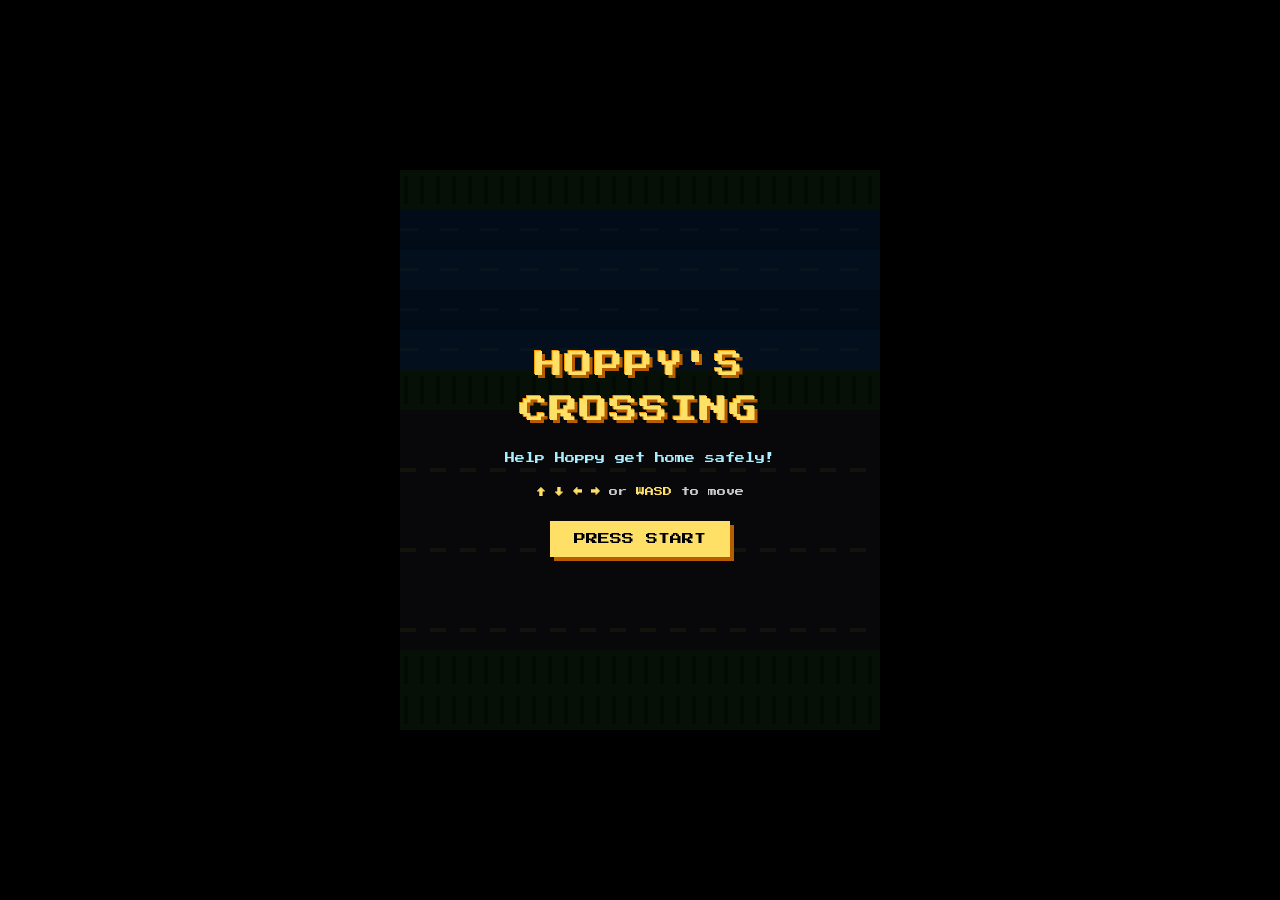
==== hoppy-crossing/index.html @ b3e222d2 "Add Hoppy's Crossing - Frogger-style bunny arcade game 8-bit pixel-art game built with HTML5 Canvas " ====
<!DOCTYPE html>
<html lang="en">
<head>
  <meta charset="UTF-8">
  <meta name="viewport" content="width=device-width, initial-scale=1.0">
  <title>Hoppy's Crossing</title>
  <link rel="stylesheet" href="style.css">
</head>
<body>
  <div id="game-container">
    <canvas id="gameCanvas" width="480" height="560"></canvas>
    <div id="overlay" class="screen">
      <div class="pixel-title">HOPPY'S<br>CROSSING</div>
      <div class="subtitle">Help Hoppy get home safely!</div>
      <div class="instructions">
        <span>↑ ↓ ← →</span> or <span>WASD</span> to move
      </div>
      <button id="startBtn" class="pixel-btn">PRESS START</button>
    </div>
    <div id="gameOverScreen" class="screen hidden">
      <div class="pixel-title">GAME<br>OVER</div>
      <div id="finalScore"></div>
      <button id="restartBtn" class="pixel-btn">PLAY AGAIN</button>
    </div>
    <div id="levelScreen" class="screen hidden">
      <div class="pixel-title" id="levelTitle"></div>
      <div id="levelSubtitle"></div>
    </div>
  </div>
  <script src="game.js"></script>
</body>
</html>
---- hoppy-crossing/style.css ----
@import url('https://fonts.googleapis.com/css2?family=Press+Start+2P&display=swap');

* { margin: 0; padding: 0; box-sizing: border-box; }

body {
  background: #000;
  display: flex;
  justify-content: center;
  align-items: center;
  min-height: 100vh;
  font-family: 'Press Start 2P', monospace;
}

#game-container {
  position: relative;
  width: 480px;
  height: 560px;
  image-rendering: pixelated;
}

#gameCanvas {
  display: block;
  image-rendering: pixelated;
}

.screen {
  position: absolute;
  inset: 0;
  display: flex;
  flex-direction: column;
  justify-content: center;
  align-items: center;
  background: rgba(0, 0, 0, 0.85);
  gap: 20px;
  z-index: 10;
}

.screen.hidden { display: none; }

.pixel-title {
  font-size: 28px;
  color: #ffe066;
  text-align: center;
  line-height: 1.6;
  text-shadow: 3px 3px #b85c00, -1px -1px #ff9900;
  letter-spacing: 2px;
}

.subtitle {
  font-size: 10px;
  color: #aef;
  text-align: center;
}

.instructions {
  font-size: 9px;
  color: #ccc;
  text-align: center;
  line-height: 2;
}

.instructions span {
  color: #ffe066;
}

.pixel-btn {
  font-family: 'Press Start 2P', monospace;
  font-size: 12px;
  color: #000;
  background: #ffe066;
  border: none;
  padding: 12px 24px;
  cursor: pointer;
  box-shadow: 4px 4px 0 #b85c00;
  transition: transform 0.05s, box-shadow 0.05s;
}

.pixel-btn:active {
  transform: translate(4px, 4px);
  box-shadow: none;
}

.pixel-btn:hover {
  background: #fff0a0;
}

#finalScore {
  font-size: 11px;
  color: #aef;
  text-align: center;
  line-height: 2;
}

#levelTitle {
  font-size: 22px;
}

#levelSubtitle {
  font-size: 10px;
  color: #aef;
}
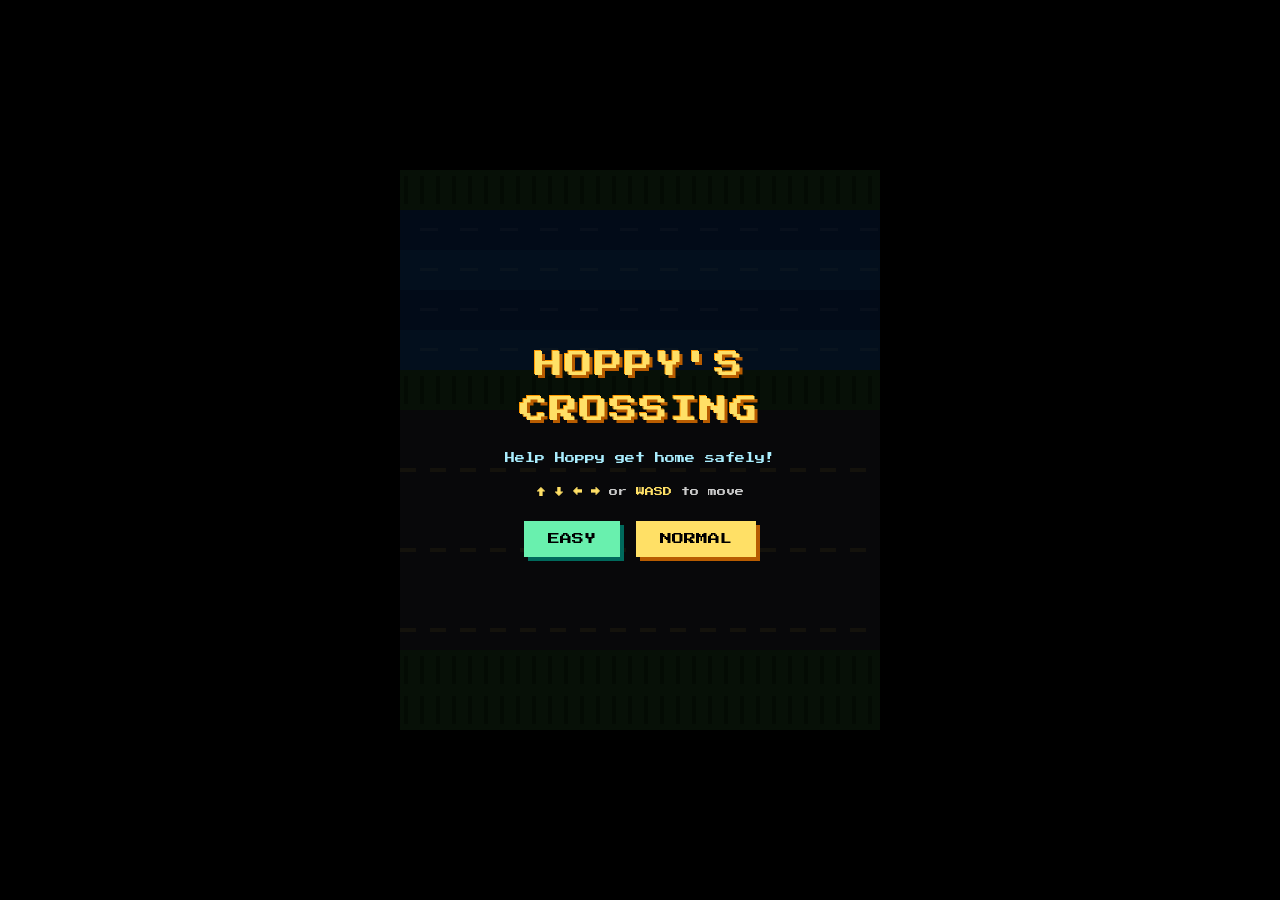
==== commit 6047d44e: "Add Easy mode for kids - Green EASY button on title and game over screens - 5 lives (vs 3 in normal)" ====
--- a/hoppy-crossing/index.html
+++ b/hoppy-crossing/index.html
@@ -15,12 +15,18 @@
       <div class="instructions">
         <span>↑ ↓ ← →</span> or <span>WASD</span> to move
       </div>
-      <button id="startBtn" class="pixel-btn">PRESS START</button>
+      <div class="mode-buttons">
+        <button id="easyBtn" class="pixel-btn btn-easy">EASY</button>
+        <button id="startBtn" class="pixel-btn">NORMAL</button>
+      </div>
     </div>
     <div id="gameOverScreen" class="screen hidden">
       <div class="pixel-title">GAME<br>OVER</div>
       <div id="finalScore"></div>
-      <button id="restartBtn" class="pixel-btn">PLAY AGAIN</button>
+      <div class="mode-buttons">
+        <button id="easyRestartBtn" class="pixel-btn btn-easy">EASY</button>
+        <button id="restartBtn" class="pixel-btn">NORMAL</button>
+      </div>
     </div>
     <div id="levelScreen" class="screen hidden">
       <div class="pixel-title" id="levelTitle"></div>
--- a/hoppy-crossing/style.css
+++ b/hoppy-crossing/style.css
@@ -84,6 +84,24 @@
   background: #fff0a0;
 }
 
+.mode-buttons {
+  display: flex;
+  gap: 16px;
+}
+
+.btn-easy {
+  background: #69f0ae;
+  box-shadow: 4px 4px 0 #00695c;
+}
+
+.btn-easy:hover {
+  background: #b9fbe0;
+}
+
+.btn-easy:active {
+  box-shadow: none;
+}
+
 #finalScore {
   font-size: 11px;
   color: #aef;
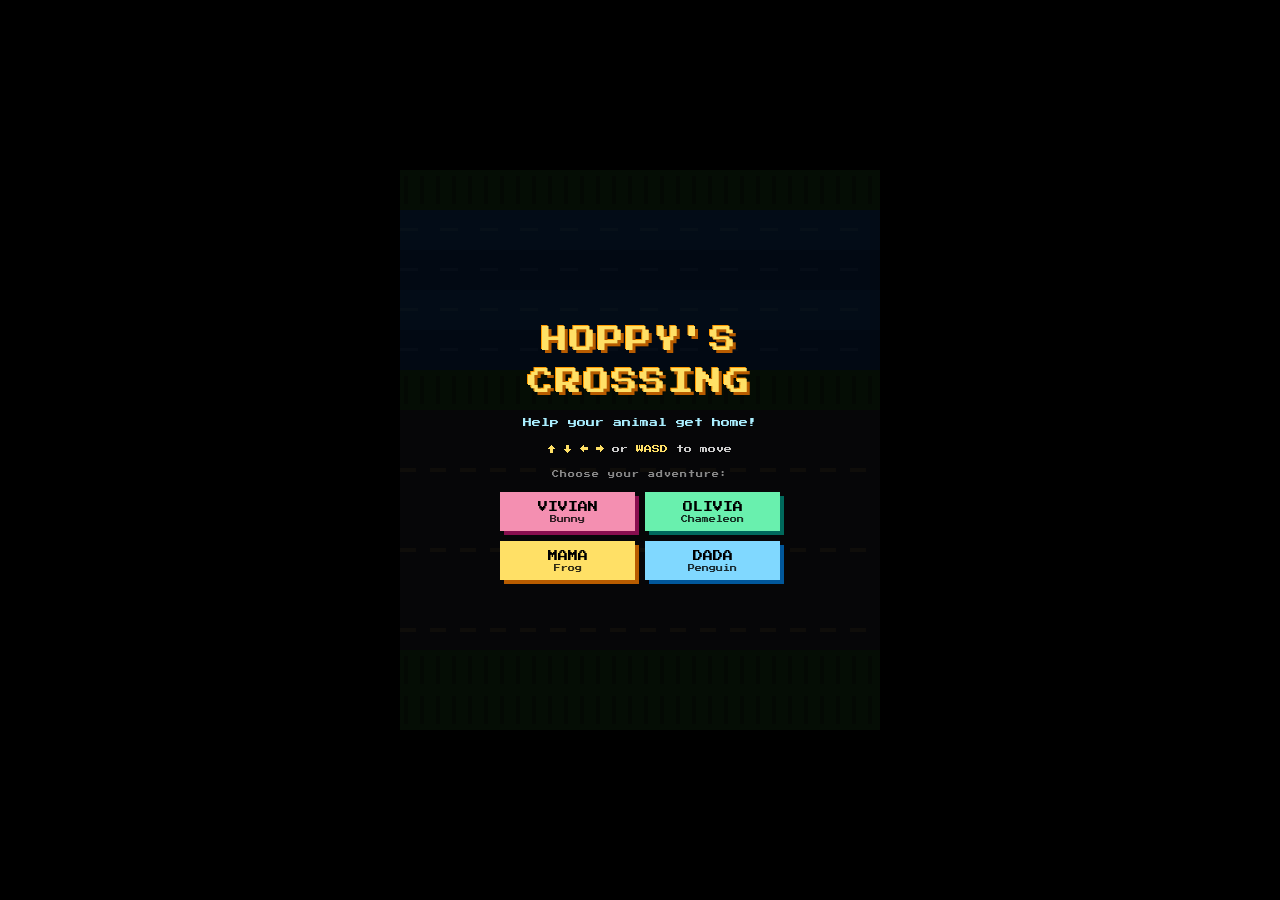
==== commit ab1ea55e: "Major overhaul: 4 named modes, new animals, music, arctic Dada theme - VIVIAN: bunny, near-impossibl" ====
--- a/hoppy-crossing/index.html
+++ b/hoppy-crossing/index.html
@@ -9,25 +9,34 @@
 <body>
   <div id="game-container">
     <canvas id="gameCanvas" width="480" height="560"></canvas>
+
     <div id="overlay" class="screen">
       <div class="pixel-title">HOPPY'S<br>CROSSING</div>
-      <div class="subtitle">Help Hoppy get home safely!</div>
+      <div class="subtitle">Help your animal get home!</div>
       <div class="instructions">
         <span>↑ ↓ ← →</span> or <span>WASD</span> to move
       </div>
-      <div class="mode-buttons">
-        <button id="easyBtn" class="pixel-btn btn-easy">EASY</button>
-        <button id="startBtn" class="pixel-btn">NORMAL</button>
+      <div class="mode-label">Choose your adventure:</div>
+      <div class="mode-grid">
+        <button id="btnVivian" class="pixel-btn btn-vivian">VIVIAN<span class="animal-tag">Bunny</span></button>
+        <button id="btnOlivia" class="pixel-btn btn-olivia">OLIVIA<span class="animal-tag">Chameleon</span></button>
+        <button id="btnMama"   class="pixel-btn btn-mama">MAMA<span class="animal-tag">Frog</span></button>
+        <button id="btnDada"   class="pixel-btn btn-dada">DADA<span class="animal-tag">Penguin</span></button>
       </div>
     </div>
+
     <div id="gameOverScreen" class="screen hidden">
       <div class="pixel-title">GAME<br>OVER</div>
       <div id="finalScore"></div>
-      <div class="mode-buttons">
-        <button id="easyRestartBtn" class="pixel-btn btn-easy">EASY</button>
-        <button id="restartBtn" class="pixel-btn">NORMAL</button>
+      <div class="mode-label">Play again:</div>
+      <div class="mode-grid">
+        <button id="goVivian" class="pixel-btn btn-vivian">VIVIAN<span class="animal-tag">Bunny</span></button>
+        <button id="goOlivia" class="pixel-btn btn-olivia">OLIVIA<span class="animal-tag">Chameleon</span></button>
+        <button id="goMama"   class="pixel-btn btn-mama">MAMA<span class="animal-tag">Frog</span></button>
+        <button id="goDada"   class="pixel-btn btn-dada">DADA<span class="animal-tag">Penguin</span></button>
       </div>
     </div>
+
     <div id="levelScreen" class="screen hidden">
       <div class="pixel-title" id="levelTitle"></div>
       <div id="levelSubtitle"></div>
--- a/hoppy-crossing/style.css
+++ b/hoppy-crossing/style.css
@@ -30,15 +30,15 @@
   flex-direction: column;
   justify-content: center;
   align-items: center;
-  background: rgba(0, 0, 0, 0.85);
-  gap: 20px;
+  background: rgba(0, 0, 0, 0.88);
+  gap: 14px;
   z-index: 10;
 }
 
 .screen.hidden { display: none; }
 
 .pixel-title {
-  font-size: 28px;
+  font-size: 26px;
   color: #ffe066;
   text-align: center;
   line-height: 1.6;
@@ -47,73 +47,77 @@
 }
 
 .subtitle {
-  font-size: 10px;
+  font-size: 9px;
   color: #aef;
   text-align: center;
 }
 
 .instructions {
-  font-size: 9px;
+  font-size: 8px;
   color: #ccc;
   text-align: center;
   line-height: 2;
 }
 
-.instructions span {
-  color: #ffe066;
+.instructions span { color: #ffe066; }
+
+.mode-label {
+  font-size: 7px;
+  color: #888;
+  text-align: center;
+  letter-spacing: 1px;
+}
+
+.mode-grid {
+  display: grid;
+  grid-template-columns: 1fr 1fr;
+  gap: 10px;
+  width: 280px;
 }
 
 .pixel-btn {
   font-family: 'Press Start 2P', monospace;
-  font-size: 12px;
+  font-size: 10px;
   color: #000;
-  background: #ffe066;
   border: none;
-  padding: 12px 24px;
+  padding: 10px 6px 8px;
   cursor: pointer;
-  box-shadow: 4px 4px 0 #b85c00;
+  display: flex;
+  flex-direction: column;
+  align-items: center;
+  gap: 4px;
   transition: transform 0.05s, box-shadow 0.05s;
 }
 
 .pixel-btn:active {
   transform: translate(4px, 4px);
-  box-shadow: none;
+  box-shadow: none !important;
 }
 
-.pixel-btn:hover {
-  background: #fff0a0;
+.animal-tag {
+  font-size: 7px;
+  display: block;
+  opacity: 0.8;
 }
 
-.mode-buttons {
-  display: flex;
-  gap: 16px;
+.btn-vivian { background: #f48fb1; box-shadow: 4px 4px 0 #880e4f; }
+.btn-vivian:hover { background: #f8bbd0; }
+
+.btn-olivia { background: #69f0ae; box-shadow: 4px 4px 0 #00695c; }
+.btn-olivia:hover { background: #b9fbe0; }
+
+.btn-mama { background: #ffe066; box-shadow: 4px 4px 0 #b85c00; }
+.btn-mama:hover { background: #fff0a0; }
+
+.btn-dada { background: #80d8ff; box-shadow: 4px 4px 0 #01579b; }
+.btn-dada:hover { background: #b3ecff; }
+
+#finalScore {
+  font-size: 10px;
+  color: #aef;
+  text-align: center;
+  line-height: 2.2;
 }
 
-.btn-easy {
-  background: #69f0ae;
-  box-shadow: 4px 4px 0 #00695c;
-}
-
-.btn-easy:hover {
-  background: #b9fbe0;
-}
-
-.btn-easy:active {
-  box-shadow: none;
-}
-
-#finalScore {
-  font-size: 11px;
-  color: #aef;
-  text-align: center;
-  line-height: 2;
-}
-
-#levelTitle {
-  font-size: 22px;
-}
-
-#levelSubtitle {
-  font-size: 10px;
-  color: #aef;
-}
+#levelTitle  { font-size: 22px; color: #ffe066; }
+#levelSubtitle { font-size: 9px; color: #aef; text-align: center; }
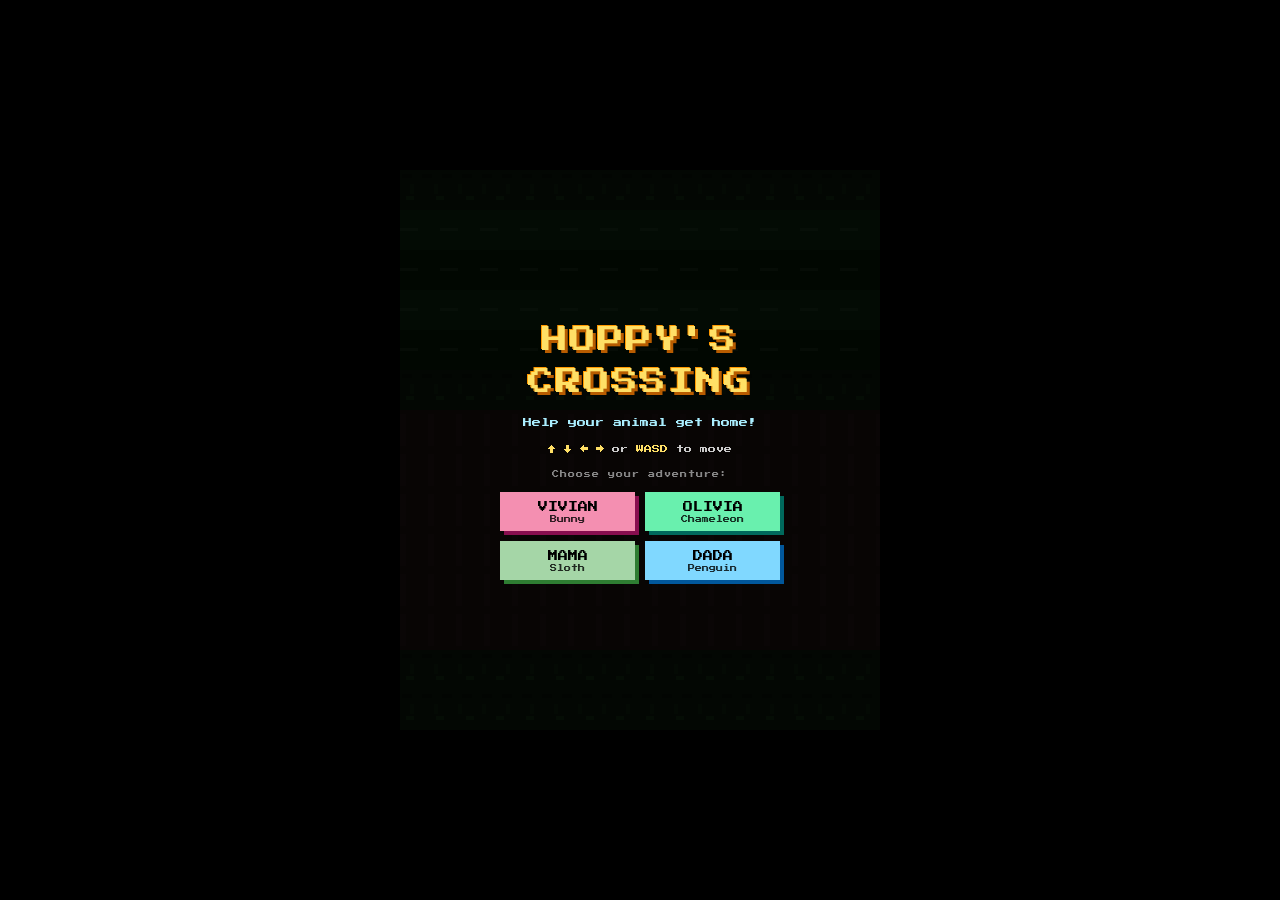
==== commit 48c8d29e: "Mama mode: sloth in the jungle - Player: sleepy sloth with long claws, swaying legs, lazy smile - Ob" ====
--- a/hoppy-crossing/index.html
+++ b/hoppy-crossing/index.html
@@ -20,7 +20,7 @@
       <div class="mode-grid">
         <button id="btnVivian" class="pixel-btn btn-vivian">VIVIAN<span class="animal-tag">Bunny</span></button>
         <button id="btnOlivia" class="pixel-btn btn-olivia">OLIVIA<span class="animal-tag">Chameleon</span></button>
-        <button id="btnMama"   class="pixel-btn btn-mama">MAMA<span class="animal-tag">Frog</span></button>
+        <button id="btnMama"   class="pixel-btn btn-mama">MAMA<span class="animal-tag">Sloth</span></button>
         <button id="btnDada"   class="pixel-btn btn-dada">DADA<span class="animal-tag">Penguin</span></button>
       </div>
     </div>
@@ -32,7 +32,7 @@
       <div class="mode-grid">
         <button id="goVivian" class="pixel-btn btn-vivian">VIVIAN<span class="animal-tag">Bunny</span></button>
         <button id="goOlivia" class="pixel-btn btn-olivia">OLIVIA<span class="animal-tag">Chameleon</span></button>
-        <button id="goMama"   class="pixel-btn btn-mama">MAMA<span class="animal-tag">Frog</span></button>
+        <button id="goMama"   class="pixel-btn btn-mama">MAMA<span class="animal-tag">Sloth</span></button>
         <button id="goDada"   class="pixel-btn btn-dada">DADA<span class="animal-tag">Penguin</span></button>
       </div>
     </div>
--- a/hoppy-crossing/style.css
+++ b/hoppy-crossing/style.css
@@ -106,8 +106,8 @@
 .btn-olivia { background: #69f0ae; box-shadow: 4px 4px 0 #00695c; }
 .btn-olivia:hover { background: #b9fbe0; }
 
-.btn-mama { background: #ffe066; box-shadow: 4px 4px 0 #b85c00; }
-.btn-mama:hover { background: #fff0a0; }
+.btn-mama { background: #a5d6a7; box-shadow: 4px 4px 0 #2e7d32; }
+.btn-mama:hover { background: #c8e6c9; }
 
 .btn-dada { background: #80d8ff; box-shadow: 4px 4px 0 #01579b; }
 .btn-dada:hover { background: #b3ecff; }
